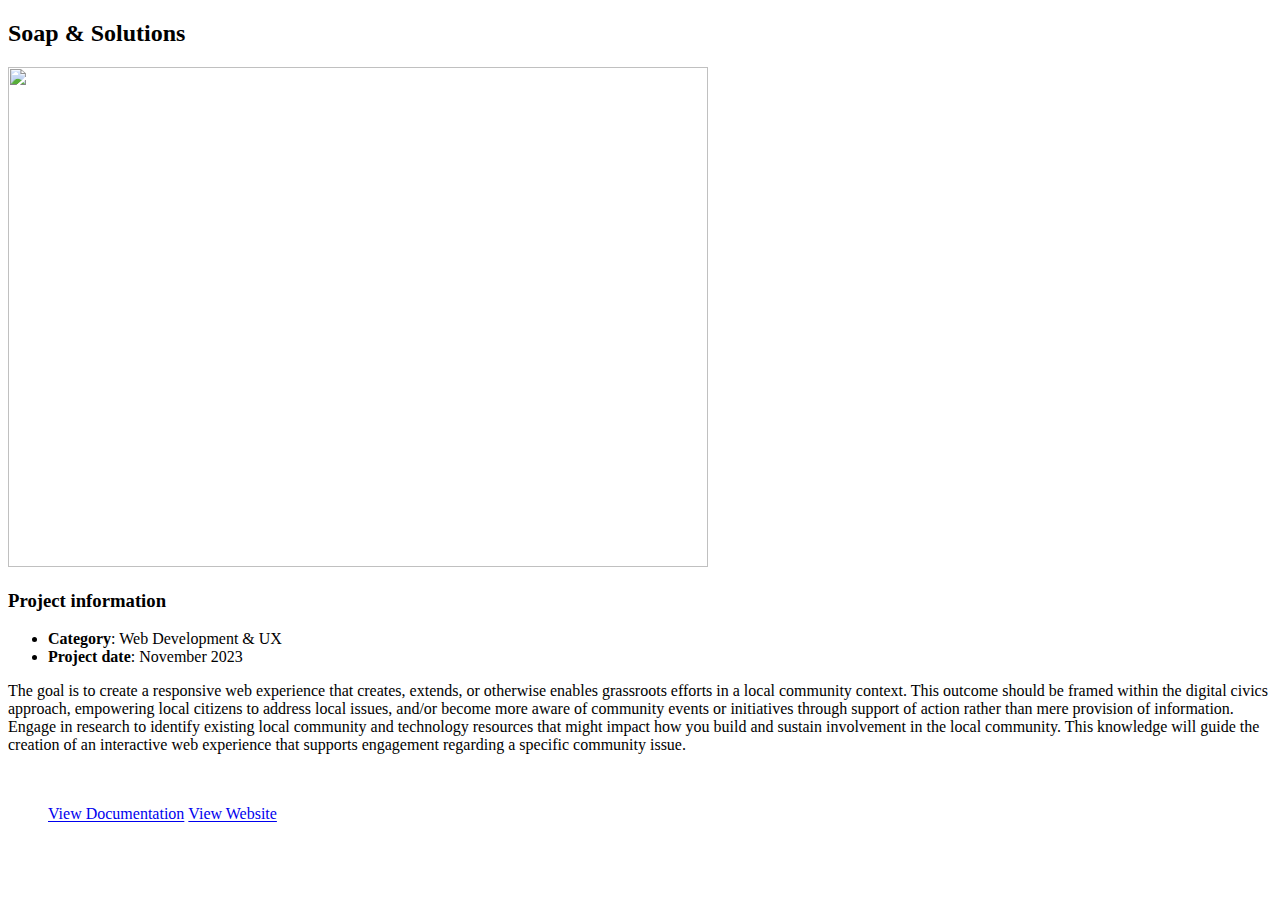
==== portfolio-details11.html @ 60cbbdc0 "Add files via upload" ====
<!DOCTYPE html>
<html lang="en">

<head>
  <meta charset="utf-8">
  <meta content="width=device-width, initial-scale=1.0" name="viewport">

  <title>Aashika Parekh</title>
  <meta content="" name="description">
  <meta content="" name="keywords">

  <!-- Favicons -->
  <link href="assets/img/favicon.png" rel="icon">
  <link href="assets/img/apple-touch-icon.png" rel="apple-touch-icon">

  <!-- Google Fonts -->
  <link href="https://fonts.googleapis.com/css?family=Open+Sans:300,300i,400,400i,600,600i,700,700i|Raleway:300,300i,400,400i,500,500i,600,600i,700,700i|Poppins:300,300i,400,400i,500,500i,600,600i,700,700i" rel="stylesheet">

  <!-- Vendor CSS Files -->
  <link href="assets/vendor/bootstrap/css/bootstrap.min.css" rel="stylesheet">
  <link href="assets/vendor/bootstrap-icons/bootstrap-icons.css" rel="stylesheet">
  <link href="assets/vendor/boxicons/css/boxicons.min.css" rel="stylesheet">
  <link href="assets/vendor/glightbox/css/glightbox.min.css" rel="stylesheet">
  <link href="assets/vendor/remixicon/remixicon.css" rel="stylesheet">
  <link href="assets/vendor/swiper/swiper-bundle.min.css" rel="stylesheet">

  <!-- Template Main CSS File -->
  <link href="assets/css/style.css" rel="stylesheet">

</head>

<body>

  <main id="main">

    <!-- ======= Portfolio Details ======= -->
    <div id="portfolio-details" class="portfolio-details">
      <div class="container">

        <div class="row">

          <div class="col-lg-8">
            
            <h2 class="portfolio-title">Soap & Solutions</h2>
            <img src="assets/img/portfolio/portfolio-11.png" alt="" width="700" height="500">

          </div> 

          <div class="col-lg-4 portfolio-info">
            <h3>Project information</h3>
            <ul>
              <li><strong>Category</strong>: Web Development & UX</li>
              <li><strong>Project date</strong>: November 2023</li>
            </ul>
            <p>
              The goal is to create a responsive web experience that creates, extends, or otherwise enables grassroots efforts in a local community context. This outcome should be framed within the digital civics approach, empowering local citizens to address local issues, and/or become more aware of community events or initiatives through support of action rather than mere provision of information. Engage in research to identify existing local community and technology resources that might impact how you build and sustain involvement in the local community. This knowledge will guide the creation of an interactive web experience that supports engagement regarding a specific community issue.
            </p>
            <br>
            <ul>
                <a href="assets/img/portfolio/soapnsolutions.pdf" class="button" style="vertical-align:middle"><span>View Documentation</span></a>
                <a href="https://aashikaparekh1.github.io/SoapSolutions/" target="_blank" class="button" style="vertical-align:middle"><span>View Website</span></a>

            </ul>
          </div>

        </div>

      </div>
    </div><!-- End Portfolio Details -->

  </main><!-- End #main -->


  <!-- Vendor JS Files -->
  <script src="assets/vendor/purecounter/purecounter_vanilla.js"></script>
  <script src="assets/vendor/bootstrap/js/bootstrap.bundle.min.js"></script>
  <script src="assets/vendor/glightbox/js/glightbox.min.js"></script>
  <script src="assets/vendor/isotope-layout/isotope.pkgd.min.js"></script>
  <script src="assets/vendor/swiper/swiper-bundle.min.js"></script>
  <script src="assets/vendor/waypoints/noframework.waypoints.js"></script>
  <script src="assets/vendor/php-email-form/validate.js"></script>

  <!-- Template Main JS File -->
  <script src="assets/js/main.js"></script>

</body>

</html>
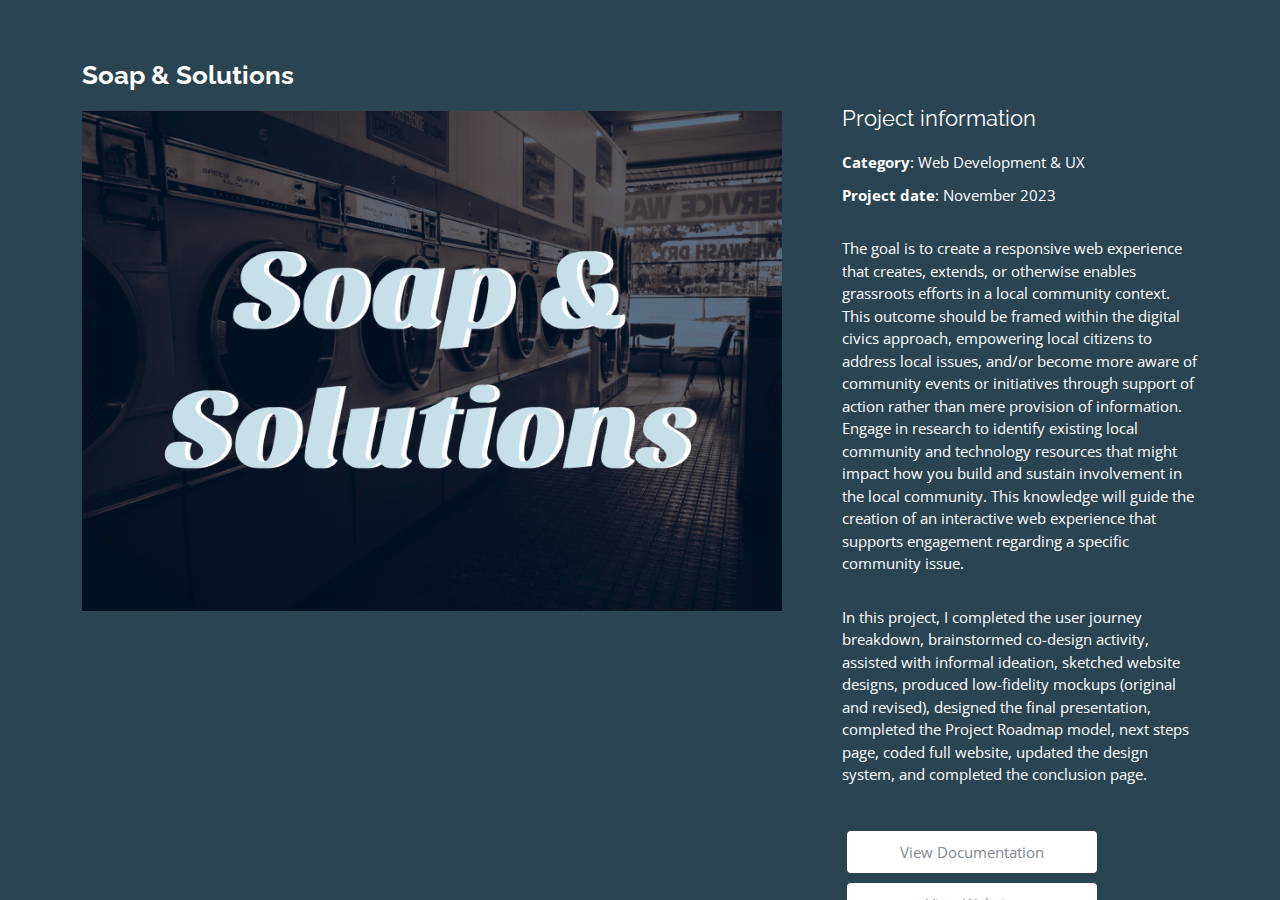
==== commit 54eb3174: "Update portfolio-details11.html" ====
--- a/portfolio-details11.html
+++ b/portfolio-details11.html
@@ -55,6 +55,9 @@
             <p>
               The goal is to create a responsive web experience that creates, extends, or otherwise enables grassroots efforts in a local community context. This outcome should be framed within the digital civics approach, empowering local citizens to address local issues, and/or become more aware of community events or initiatives through support of action rather than mere provision of information. Engage in research to identify existing local community and technology resources that might impact how you build and sustain involvement in the local community. This knowledge will guide the creation of an interactive web experience that supports engagement regarding a specific community issue.
             </p>
+            <p>
+              In this project, I completed the user journey breakdown, brainstormed co-design activity, assisted with informal ideation, sketched website designs, produced low-fidelity mockups (original and revised), designed the final presentation, completed the Project Roadmap model, next steps page, coded full website, updated the design system, and completed the conclusion page.
+            </p>
             <br>
             <ul>
                 <a href="assets/img/portfolio/soapnsolutions.pdf" class="button" style="vertical-align:middle"><span>View Documentation</span></a>
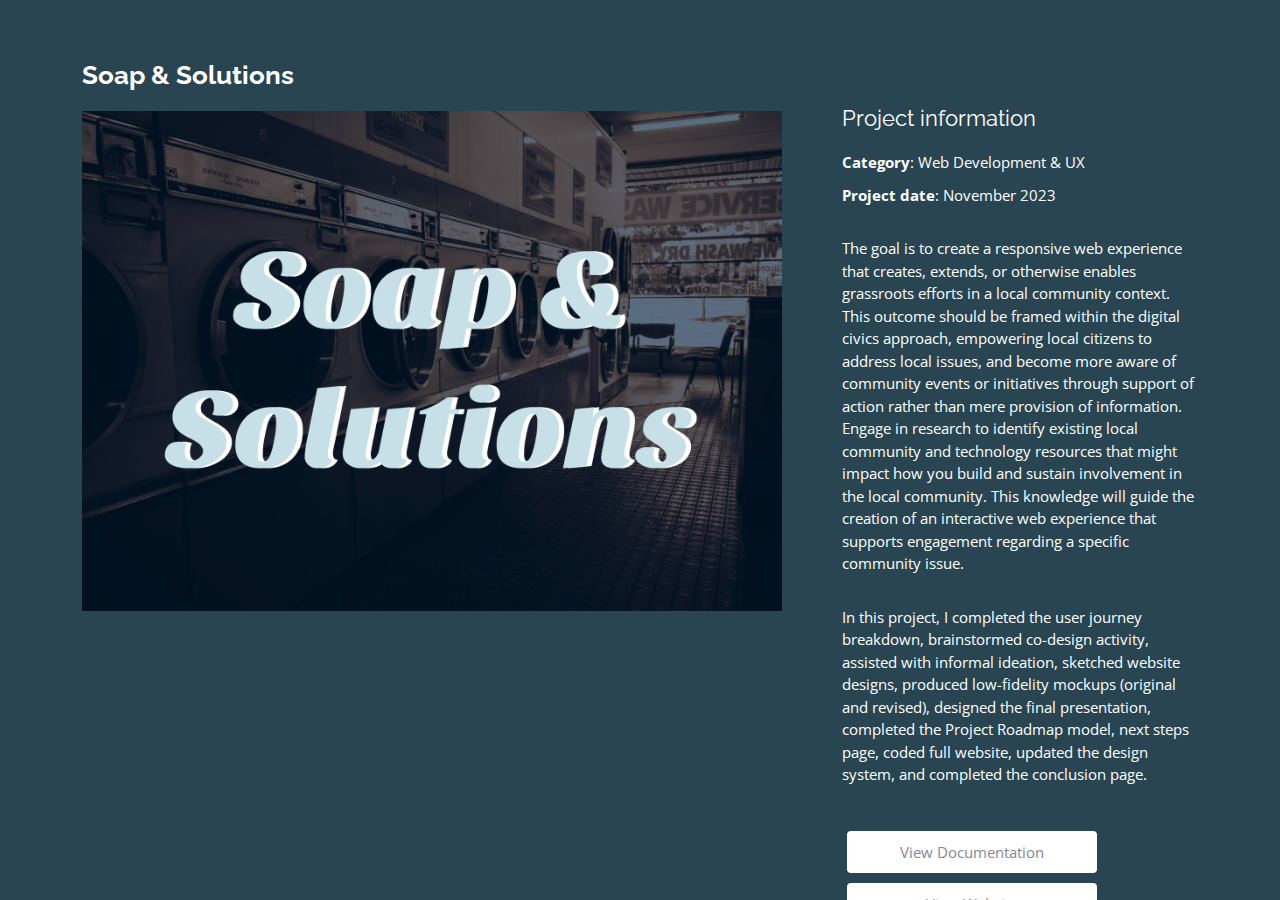
==== commit 97003520: "Update portfolio-details11.html" ====
--- a/portfolio-details11.html
+++ b/portfolio-details11.html
@@ -53,7 +53,7 @@
               <li><strong>Project date</strong>: November 2023</li>
             </ul>
             <p>
-              The goal is to create a responsive web experience that creates, extends, or otherwise enables grassroots efforts in a local community context. This outcome should be framed within the digital civics approach, empowering local citizens to address local issues, and/or become more aware of community events or initiatives through support of action rather than mere provision of information. Engage in research to identify existing local community and technology resources that might impact how you build and sustain involvement in the local community. This knowledge will guide the creation of an interactive web experience that supports engagement regarding a specific community issue.
+              The goal is to create a responsive web experience that creates, extends, or otherwise enables grassroots efforts in a local community context. This outcome should be framed within the digital civics approach, empowering local citizens to address local issues, and become more aware of community events or initiatives through support of action rather than mere provision of information. Engage in research to identify existing local community and technology resources that might impact how you build and sustain involvement in the local community. This knowledge will guide the creation of an interactive web experience that supports engagement regarding a specific community issue.
             </p>
             <p>
               In this project, I completed the user journey breakdown, brainstormed co-design activity, assisted with informal ideation, sketched website designs, produced low-fidelity mockups (original and revised), designed the final presentation, completed the Project Roadmap model, next steps page, coded full website, updated the design system, and completed the conclusion page.
